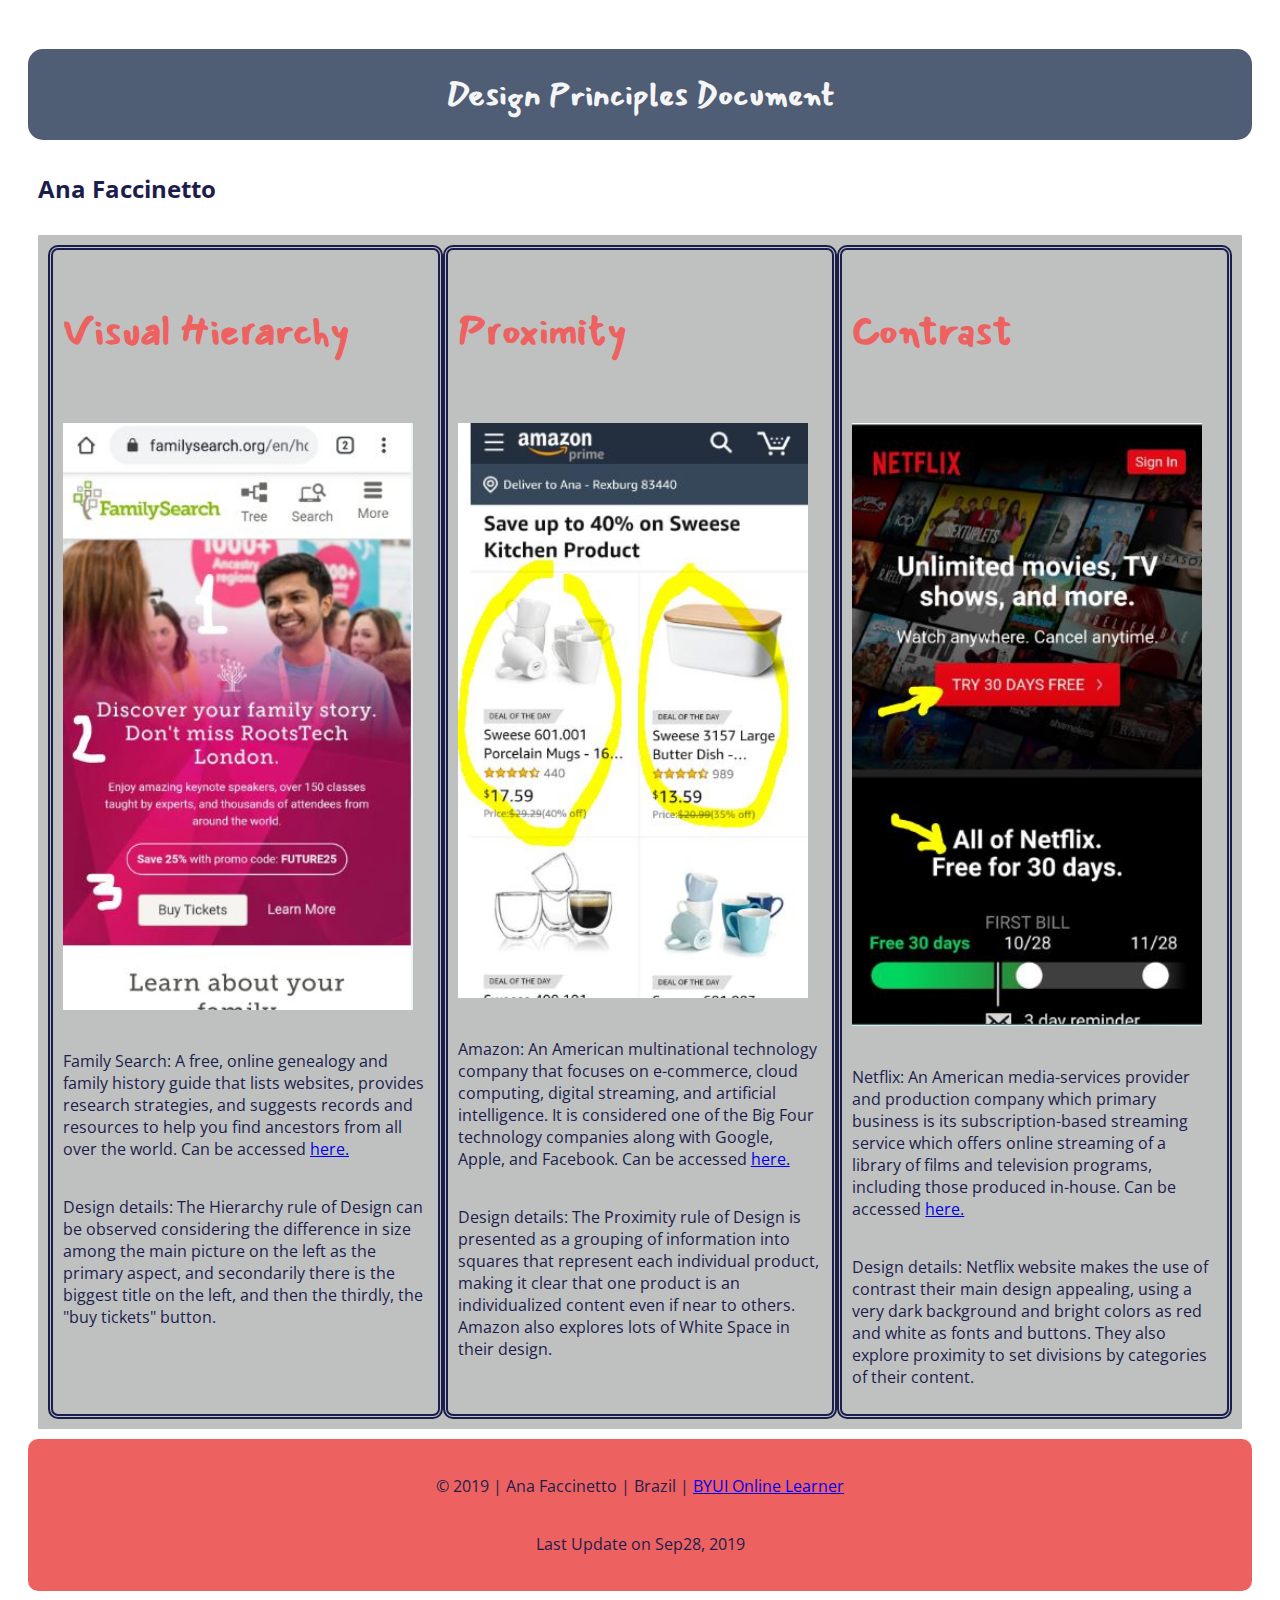
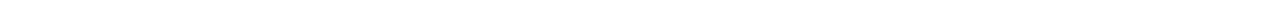
==== lesson2/design-principles.html @ 66070f11 "https://github.com/oliveac/oliveac.github.io" ====
<!DOCTYPE html>
<html lang="en">
<head>
    <title>CIT230 - W02 Assigment Design Principles</title>
    <meta charset="utf-8">
    <meta name="viewport" content="width=device-width, initial-scale=1">  
    <meta name="description" content="This assignment has you plan and develop a design principles web page by Ana Faccinetto in CIT 230: Web Frontend Development at Brigham Young University - Idaho.">
    <meta name="author" content="Ana Caroline Faccinetto">
    <link href="https://fonts.googleapis.com/css?family=Mansalva|Open+Sans&display=swap" rel="stylesheet">
    <link href="css/style-design.css" rel="stylesheet">
    
</head>
<body>
    <header>
        <h1>Design Principles Document</h1>
        <h2>Ana Faccinetto</h2>
    </header>

    <div id="grids-box">
        <div class="grid-item">
        <h3>Visual Hierarchy</h3>
        <img class="image" src="FamilySearch.JPG" alt="FamilySearch">
        <p>Family Search: A free, online genealogy and family history guide that lists websites, provides research strategies, and suggests records and resources to help you find ancestors from all over the world. Can be accessed <a href="https://www.familysearch.org/en/home/">here.</a></p>
        <p>Design details: The Hierarchy rule of Design can be observed considering the difference in size among the main picture on the left as the primary aspect, and secondarily there is the biggest title on the left, and then the thirdly, the "buy tickets" button.</p>
        </div>
       
        <div class="grid-item">
        <h3>Proximity</h3>
        <img class="image" src="Amazon.JPG" alt="Amazon">
        <p>Amazon: An American multinational technology company that focuses on e-commerce, cloud computing, digital streaming, and artificial intelligence. It is considered one of the Big Four technology companies along with Google, Apple, and Facebook. Can be accessed <a href="https://www.amazon.com/">here.</a></p>
        <p>Design details: The Proximity rule of Design is presented as a grouping of information into squares that represent each individual product, making it clear that one product is an individualized content even if near to others. Amazon also explores lots of White Space in their design.</p>
        </div>

        <div class="grid-item">
        <h3>Contrast</h3>
        <img class="image" src="Netflix.JPG" alt="Netflix">
        <p>Netflix: An American media-services provider and production company which primary business is its subscription-based streaming service which offers online streaming of a library of films and television programs, including those produced in-house. Can be accessed <a href="https://www.netflix.com/">here.</a></p>
        <p>Design details: Netflix website makes the use of contrast their main design appealing, using a very dark background and bright colors as red and white as fonts and buttons. They also explore proximity to set divisions by categories of their content.</p>
        </div>

    </div>

    <footer>
        <p>
            &copy; 2019 | Ana Faccinetto | Brazil | <a href=" https://www.byui.edu/online">BYUI Online Learner</a>
        </p>
        <p>
            Last Update on Sep28, 2019
        </p>
    </footer>
</body>
---- lesson2/css/style-design.css ----
h1{
    color: whitesmoke;
    font-family: 'Mansalva', cursive;
    background-color: #4f5d75;
    padding: 20px;
    border-radius: 15px;
    text-align: center;
}

h2, p{
    font-family: 'Open Sans', sans-serif;
    color: #1b1e4c;
    padding: 10px;
}


h3 {
    font-size: 2.5em;
    color: #ed6160;
    font-family: 'Mansalva', cursive;
    padding: 10px;
}

#grids-box{
    display: grid;
    grid-template-columns: auto auto auto;
    background-color: #bfc0c0;    ;
    padding: 10px;
    margin: 10px;
}

body{
    padding: 20px;
}

.grid-item{
    border-width:5px;  
    border-style:double;
    color: #1b1e4c; 
    border-radius: 10px;
}

.image{
    margin: 10px;
    width: 350px;
}

footer{
    background-color: #ed6160;
    color: black;
    text-align: center;
    padding: 10px;
    border-radius: 10px;
}
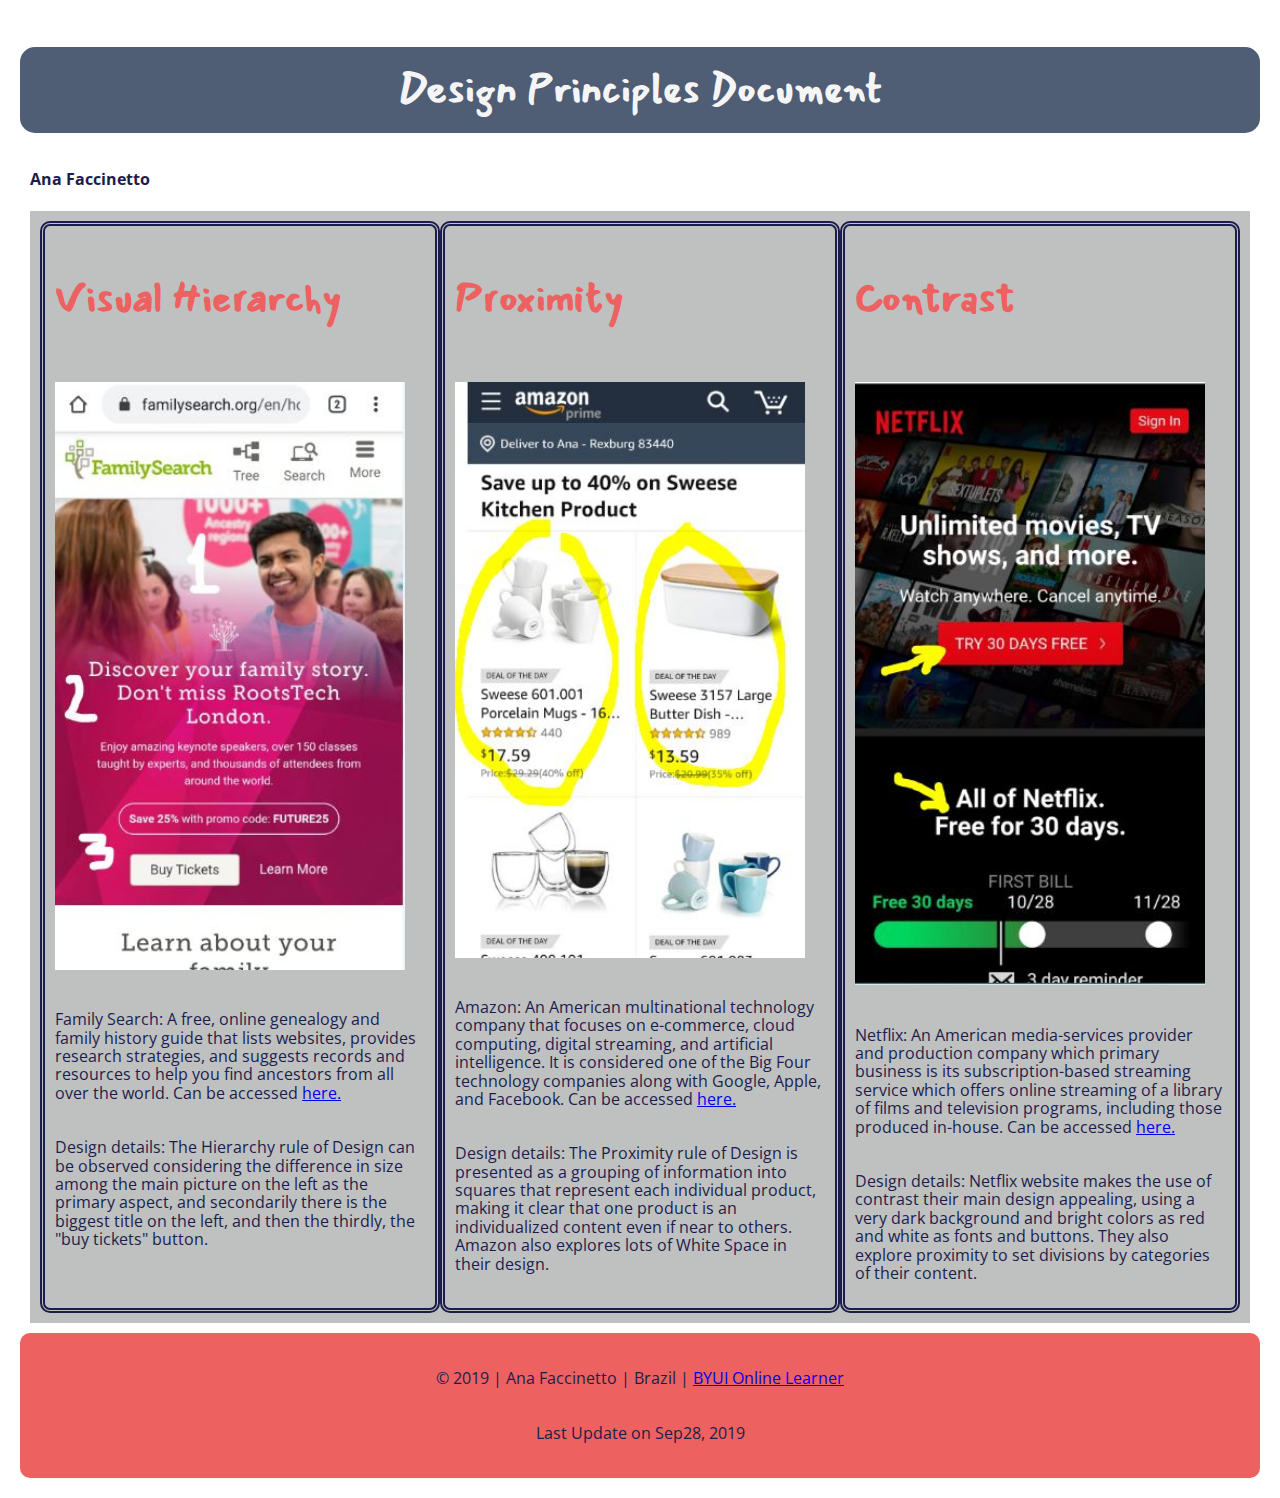
==== commit 65a0d59d: "https://github.com/oliveac/oliveac.github.io" ====
--- a/lesson2/design-principles.html
+++ b/lesson2/design-principles.html
@@ -6,9 +6,11 @@
     <meta name="viewport" content="width=device-width, initial-scale=1">  
     <meta name="description" content="This assignment has you plan and develop a design principles web page by Ana Faccinetto in CIT 230: Web Frontend Development at Brigham Young University - Idaho.">
     <meta name="author" content="Ana Caroline Faccinetto">
+    <link href="css/normalize.css" rel="stylesheet">
     <link href="https://fonts.googleapis.com/css?family=Mansalva|Open+Sans&display=swap" rel="stylesheet">
-    <link href="css/style-design.css" rel="stylesheet">
-    
+    <link href="css/style-design-full.css" rel="stylesheet">
+    <link href="css/style-design-medium.css" rel="stylesheet">
+    <link href="css/style-design-small.css" rel="stylesheet">
 </head>
 <body>
     <header>
--- a/lesson2/css/style-design-full.css
+++ b/lesson2/css/style-design-full.css
@@ -0,0 +1,56 @@
+h1{
+    color: whitesmoke;
+    font-family: 'Mansalva', cursive;
+    background-color: #4f5d75;
+    padding: 20px;
+    border-radius: 15px;
+    text-align: center;
+    font-size: 2.5em;
+}
+
+h2, p{
+    font-family: 'Open Sans', sans-serif;
+    color: #1b1e4c;
+    padding: 10px;
+    font-size: 1em;
+}
+
+
+h3 {
+    font-size: 2.5em;
+    color: #ed6160;
+    font-family: 'Mansalva', cursive;
+    padding: 10px;
+}
+
+#grids-box{
+    display: grid;
+    grid-template-columns: auto auto auto;
+    background-color: #bfc0c0;
+    padding: 10px;
+    margin: 10px;
+}
+
+body{
+    padding: 20px;
+}
+
+.grid-item{
+    border-width:5px;  
+    border-style:double;
+    color: #1b1e4c; 
+    border-radius: 10px;
+}
+
+.image{
+    margin: 10px;
+    width: 350px;
+}
+
+footer{
+    background-color: #ed6160;
+    color: black;
+    text-align: center;
+    padding: 10px;
+    border-radius: 10px;
+}--- a/lesson2/css/style-design-medium.css
+++ b/lesson2/css/style-design-medium.css
@@ -0,0 +1,27 @@
+@media only screen and (max-width: 62.5em){
+
+    #grids-box{
+        display: grid;
+        grid-template-columns: auto auto;
+        background-color: #bfc0c0;
+        padding: 10px;
+        margin: 10px;
+    }
+
+    h1{
+        font-size: 2em;
+    }
+    h2, p{
+        font-size: 1em;
+    }
+
+    h3{
+        font-size: 2em;
+    }
+
+    .image{
+        width: 300px;
+    }
+
+
+}
--- a/lesson2/css/style-design-small.css
+++ b/lesson2/css/style-design-small.css
@@ -0,0 +1,26 @@
+@media only screen and (max-width: 32.5em){
+
+    #grids-box{
+        display: grid;
+        grid-template-columns: auto;
+        background-color: #bfc0c0;
+        padding: 10px;
+        margin: 10px;
+    }
+
+    h1{
+        font-size: 2em;
+    }
+    
+    h2, p{
+        font-size: 1em;
+    }
+
+    h3{
+        font-size: 2em;
+    }
+
+    .image{
+        width: 250px;
+    }
+}